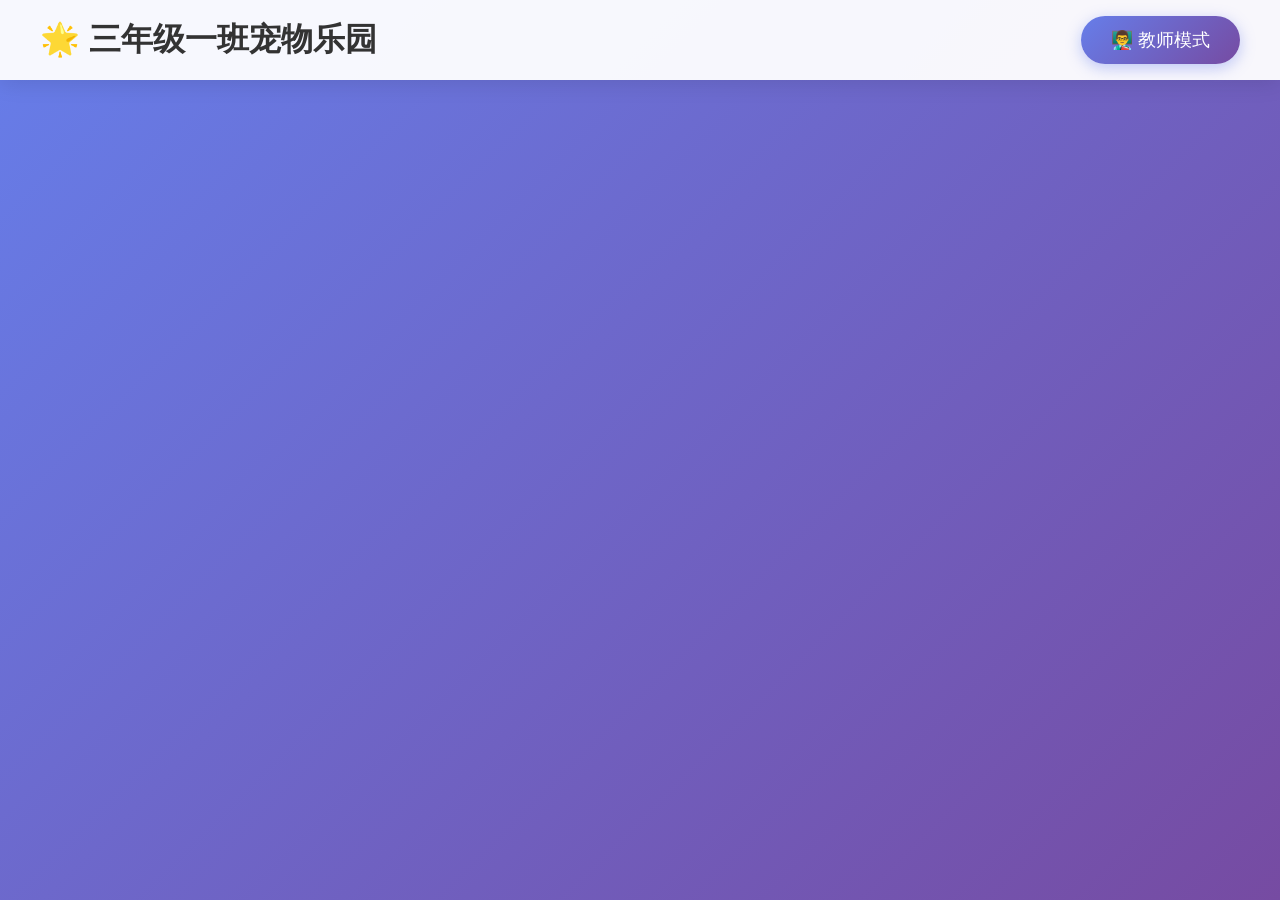
==== web/index.html @ d1b46714 "ClassPet Pro v1.0 - Initial release" ====
<!DOCTYPE html>
<html lang="zh-CN">
<head>
    <meta charset="UTF-8">
    <meta name="viewport" content="width=device-width, initial-scale=1.0, user-scalable=no">
    <title>ClassPet Pro - 班级宠物养成</title>
    <link rel="stylesheet" href="assets/css/style.css">
</head>
<body>
    <div id="app">
        <!-- 顶部标题栏 -->
        <header class="header">
            <h1 class="class-name">🌟 三年级一班宠物乐园</h1>
            <div class="header-actions">
                <button class="btn-teacher" id="btnTeacher">👨‍🏫 教师模式</button>
            </div>
        </header>

        <!-- 宠物展示区 -->
        <main class="pet-grid" id="petGrid">
            <!-- 动态生成40个宠物卡片 -->
        </main>

        <!-- 学生详情弹窗 -->
        <div class="modal" id="studentModal">
            <div class="modal-content">
                <span class="close-btn" id="closeModal">&times;</span>
                <div class="student-detail">
                    <div class="pet-display">
                        <img id="detailPetImage" src="" alt="宠物">
                        <div class="evolution-effect" id="evolutionEffect"></div>
                    </div>
                    <h2 id="detailName">学生姓名</h2>
                    <div class="score-section">
                        <div class="current-score">
                            <span class="score-label">当前积分</span>
                            <span class="score-value" id="detailScore">0</span>
                        </div>
                        <div class="score-controls">
                            <button class="btn-score btn-minus" data-value="-5">-5</button>
                            <button class="btn-score btn-minus" data-value="-1">-1</button>
                            <button class="btn-score btn-plus" data-value="+1">+1</button>
                            <button class="btn-score btn-plus" data-value="+5">+5</button>
                            <button class="btn-score btn-plus" data-value="+10">+10</button>
                        </div>
                    </div>
                    <div class="progress-section">
                        <div class="stage-info">
                            <span id="currentStage">蛋</span>
                            <span class="arrow">→</span>
                            <span id="nextStage">幼崽</span>
                        </div>
                        <div class="progress-bar">
                            <div class="progress-fill" id="progressFill"></div>
                        </div>
                        <div class="progress-text">
                            还需 <span id="needScore">50</span> 分升级
                        </div>
                    </div>
                    <div class="rewards-section">
                        <h3>🏆 已获得奖励</h3>
                        <div class="rewards-list" id="rewardsList">
                            <span class="no-rewards">暂无奖励</span>
                        </div>
                    </div>
                    <button class="btn-redeem" id="btnRedeem">🎁 兑换奖励</button>
                </div>
            </div>
        </div>

        <!-- 教师模式密码弹窗 -->
        <div class="modal" id="teacherModal">
            <div class="modal-content modal-small">
                <h2>🔐 教师验证</h2>
                <div class="password-input">
                    <input type="password" id="teacherPassword" placeholder="请输入4位密码" maxlength="4">
                </div>
                <div class="numpad" id="numpad">
                    <button>1</button><button>2</button><button>3</button>
                    <button>4</button><button>5</button><button>6</button>
                    <button>7</button><button>8</button><button>9</button>
                    <button class="btn-clear">C</button><button>0</button><button class="btn-ok">✓</button>
                </div>
            </div>
        </div>

        <!-- 教师管理面板 -->
        <div class="modal" id="adminModal">
            <div class="modal-content modal-large">
                <span class="close-btn" id="closeAdmin">&times;</span>
                <h2>⚙️ 班级管理</h2>
                <div class="admin-tabs">
                    <button class="tab-btn active" data-tab="students">👥 学生管理</button>
                    <button class="tab-btn" data-tab="settings">🔧 进化设置</button>
                    <button class="tab-btn" data-tab="rewards">🎁 奖励设置</button>
                    <button class="tab-btn" data-tab="data">💾 数据管理</button>
                </div>
                <div class="tab-content" id="tabContent">
                    <!-- 动态内容 -->
                </div>
            </div>
        </div>

        <!-- 兑换奖励弹窗 -->
        <div class="modal" id="redeemModal">
            <div class="modal-content">
                <span class="close-btn" id="closeRedeem">&times;</span>
                <h2>🎁 兑换奖励</h2>
                <div class="redeem-list" id="redeemList">
                    <!-- 动态生成奖励列表 -->
                </div>
            </div>
        </div>

        <!-- 进化庆祝弹窗 -->
        <div class="modal celebration" id="celebrationModal">
            <div class="celebration-content">
                <div class="celebration-pet" id="celebrationPet"></div>
                <h1 class="celebration-title">🎉 恭喜进化！</h1>
                <p class="celebration-text" id="celebrationText"></p>
                <button class="btn-celebrate" id="btnCelebrate">太棒了！</button>
            </div>
        </div>
    </div>

    <script src="js/app.js"></script>
</body>
</html>
---- web/assets/css/style.css ----
/* ClassPet Pro - 大屏优化样式 */

* {
    margin: 0;
    padding: 0;
    box-sizing: border-box;
    -webkit-tap-highlight-color: transparent;
    touch-action: manipulation;
}

body {
    font-family: -apple-system, BlinkMacSystemFont, 'Segoe UI', 'PingFang SC', 'Microsoft YaHei', sans-serif;
    background: linear-gradient(135deg, #667eea 0%, #764ba2 100%);
    min-height: 100vh;
    overflow: hidden;
}

/* 顶部标题栏 */
.header {
    display: flex;
    justify-content: space-between;
    align-items: center;
    padding: 20px 40px;
    background: rgba(255, 255, 255, 0.95);
    box-shadow: 0 4px 20px rgba(0, 0, 0, 0.1);
    position: fixed;
    top: 0;
    left: 0;
    right: 0;
    z-index: 100;
    height: 80px;
}

.class-name {
    font-size: 32px;
    color: #333;
    font-weight: 700;
}

.btn-teacher {
    padding: 12px 30px;
    font-size: 18px;
    background: linear-gradient(135deg, #667eea 0%, #764ba2 100%);
    color: white;
    border: none;
    border-radius: 25px;
    cursor: pointer;
    transition: all 0.3s;
    box-shadow: 0 4px 15px rgba(102, 126, 234, 0.4);
}

.btn-teacher:hover {
    transform: translateY(-2px);
    box-shadow: 0 6px 20px rgba(102, 126, 234, 0.5);
}

.btn-teacher:active {
    transform: translateY(0);
}

/* 宠物网格 - 40人布局 */
.pet-grid {
    display: grid;
    grid-template-columns: repeat(8, 1fr);
    grid-template-rows: repeat(5, 1fr);
    gap: 15px;
    padding: 100px 30px 30px;
    height: 100vh;
}

/* 宠物卡片 */
.pet-card {
    background: white;
    border-radius: 20px;
    padding: 15px;
    display: flex;
    flex-direction: column;
    align-items: center;
    justify-content: space-between;
    box-shadow: 0 8px 30px rgba(0, 0, 0, 0.12);
    cursor: pointer;
    transition: all 0.3s;
    position: relative;
    overflow: hidden;
}

.pet-card:hover {
    transform: translateY(-5px);
    box-shadow: 0 12px 40px rgba(0, 0, 0, 0.15);
}

.pet-card:active {
    transform: scale(0.98);
}

/* 宠物图片容器 */
.pet-image-container {
    width: 80px;
    height: 80px;
    border-radius: 50%;
    display: flex;
    align-items: center;
    justify-content: center;
    margin-bottom: 8px;
    position: relative;
}

.pet-image {
    width: 70px;
    height: 70px;
    object-fit: contain;
    transition: all 0.3s;
}

/* 宠物阶段颜色 */
.stage-egg { background: linear-gradient(135deg, #FFE4B5 0%, #FFD699 100%); }
.stage-baby { background: linear-gradient(135deg, #98FB98 0%, #90EE90 100%); }
.stage-young { background: linear-gradient(135deg, #87CEEB 0%, #87CEFA 100%); }
.stage-adult { background: linear-gradient(135deg, #DDA0DD 0%, #DA70D6 100%); }

/* 学生姓名 */
.student-name {
    font-size: 16px;
    font-weight: 600;
    color: #333;
    margin-bottom: 5px;
}

/* 积分显示 */
.score-display {
    font-size: 20px;
    font-weight: 700;
    color: #667eea;
}

/* 阶段标签 */
.stage-badge {
    font-size: 12px;
    padding: 4px 12px;
    border-radius: 12px;
    color: white;
    font-weight: 500;
    margin-top: 5px;
}

.stage-badge.egg { background: #FFB347; }
.stage-badge.baby { background: #32CD32; }
.stage-badge.young { background: #1E90FF; }
.stage-badge.adult { background: #9370DB; }

/* 弹窗样式 */
.modal {
    display: none;
    position: fixed;
    top: 0;
    left: 0;
    width: 100%;
    height: 100%;
    background: rgba(0, 0, 0, 0.7);
    z-index: 1000;
    justify-content: center;
    align-items: center;
}

.modal.active {
    display: flex;
}

.modal-content {
    background: white;
    border-radius: 30px;
    padding: 40px;
    max-width: 600px;
    width: 90%;
    max-height: 90vh;
    overflow-y: auto;
    position: relative;
    animation: modalSlideIn 0.3s ease;
}

.modal-small {
    max-width: 400px;
    text-align: center;
}

.modal-large {
    max-width: 800px;
}

@keyframes modalSlideIn {
    from {
        opacity: 0;
        transform: translateY(50px);
    }
    to {
        opacity: 1;
        transform: translateY(0);
    }
}

.close-btn {
    position: absolute;
    top: 20px;
    right: 25px;
    font-size: 36px;
    color: #999;
    cursor: pointer;
    transition: color 0.3s;
}

.close-btn:hover {
    color: #333;
}

/* 学生详情 */
.student-detail {
    text-align: center;
}

.pet-display {
    width: 150px;
    height: 150px;
    margin: 0 auto 20px;
    border-radius: 50%;
    display: flex;
    align-items: center;
    justify-content: center;
    position: relative;
}

.pet-display img {
    width: 120px;
    height: 120px;
    object-fit: contain;
}

.student-detail h2 {
    font-size: 28px;
    color: #333;
    margin-bottom: 20px;
}

/* 积分区域 */
.score-section {
    background: #f8f9fa;
    border-radius: 20px;
    padding: 25px;
    margin-bottom: 25px;
}

.current-score {
    margin-bottom: 20px;
}

.score-label {
    font-size: 16px;
    color: #666;
    margin-right: 10px;
}

.score-value {
    font-size: 42px;
    font-weight: 700;
    color: #667eea;
}

/* 加减分按钮 */
.score-controls {
    display: flex;
    gap: 10px;
    justify-content: center;
    flex-wrap: wrap;
}

.btn-score {
    width: 60px;
    height: 60px;
    border-radius: 15px;
    border: none;
    font-size: 20px;
    font-weight: 700;
    cursor: pointer;
    transition: all 0.2s;
}

.btn-plus {
    background: linear-gradient(135deg, #67eea 0%, #764ba2 100%);
    background: linear-gradient(135deg, #667eea 0%, #764ba2 100%);
    color: white;
}

.btn-minus {
    background: #ff6b6b;
    color: white;
}

.btn-score:hover {
    transform: scale(1.05);
}

.btn-score:active {
    transform: scale(0.95);
}

/* 进度条 */
.progress-section {
    margin-bottom: 25px;
}

.stage-info {
    display: flex;
    justify-content: center;
    align-items: center;
    gap: 15px;
    margin-bottom: 15px;
    font-size: 18px;
}

.stage-info span:first-child {
    font-weight: 700;
    color: #667eea;
}

.stage-info span:last-child {
    color: #999;
}

.arrow {
    color: #ccc;
}

.progress-bar {
    height: 20px;
    background: #e9ecef;
    border-radius: 10px;
    overflow: hidden;
    margin-bottom: 10px;
}

.progress-fill {
    height: 100%;
    background: linear-gradient(90deg, #667eea 0%, #764ba2 100%);
    border-radius: 10px;
    transition: width 0.5s ease;
}

.progress-text {
    color: #666;
    font-size: 14px;
}

/* 奖励区域 */
.rewards-section {
    margin-bottom: 25px;
}

.rewards-section h3 {
    font-size: 18px;
    color: #333;
    margin-bottom: 15px;
}

.rewards-list {
    display: flex;
    flex-wrap: wrap;
    gap: 10px;
    justify-content: center;
}

.reward-item {
    background: #fff3cd;
    color: #856404;
    padding: 8px 16px;
    border-radius: 20px;
    font-size: 14px;
}

.no-rewards {
    color: #999;
    font-size: 14px;
}

.btn-redeem {
    width: 100%;
    padding: 18px;
    font-size: 20px;
    background: linear-gradient(135deg, #f093fb 0%, #f5576c 100%);
    color: white;
    border: none;
    border-radius: 15px;
    cursor: pointer;
    transition: all 0.3s;
}

.btn-redeem:hover {
    transform: translateY(-2px);
    box-shadow: 0 8px 25px rgba(245, 87, 108, 0.4);
}

/* 数字键盘 */
.password-input {
    margin: 30px 0;
}

.password-input input {
    width: 200px;
    height: 60px;
    font-size: 32px;
    text-align: center;
    border: 3px solid #ddd;
    border-radius: 15px;
    letter-spacing: 10px;
}

.password-input input:focus {
    outline: none;
    border-color: #667eea;
}

.numpad {
    display: grid;
    grid-template-columns: repeat(3, 1fr);
    gap: 15px;
    max-width: 300px;
    margin: 0 auto;
}

.numpad button {
    width: 80px;
    height: 80px;
    font-size: 28px;
    border: none;
    border-radius: 15px;
    background: #f8f9fa;
    cursor: pointer;
    transition: all 0.2s;
}

.numpad button:hover {
    background: #e9ecef;
}

.numpad button:active {
    transform: scale(0.95);
}

.numpad .btn-clear {
    background: #ff6b6b;
    color: white;
}

.numpad .btn-ok {
    background: #51cf66;
    color: white;
}

/* 庆祝弹窗 */
.celebration {
    background: rgba(0, 0, 0, 0.85);
}

.celebration-content {
    background: white;
    border-radius: 40px;
    padding: 60px;
    text-align: center;
    animation: celebrateIn 0.5s ease;
}

@keyframes celebrateIn {
    from {
        opacity: 0;
        transform: scale(0.5);
    }
    to {
        opacity: 1;
        transform: scale(1);
    }
}

.celebration-pet {
    width: 200px;
    height: 200px;
    margin: 0 auto 30px;
    border-radius: 50%;
    display: flex;
    align-items: center;
    justify-content: center;
    font-size: 100px;
    animation: bounce 0.6s ease infinite alternate;
}

@keyframes bounce {
    from { transform: translateY(0); }
    to { transform: translateY(-20px); }
}

.celebration-title {
    font-size: 42px;
    color: #667eea;
    margin-bottom: 20px;
}

.celebration-text {
    font-size: 20px;
    color: #666;
    margin-bottom: 30px;
}

.btn-celebrate {
    padding: 18px 60px;
    font-size: 22px;
    background: linear-gradient(135deg, #667eea 0%, #764ba2 100%);
    color: white;
    border: none;
    border-radius: 30px;
    cursor: pointer;
}

/* 管理面板 */
.admin-tabs {
    display: flex;
    gap: 10px;
    margin-bottom: 30px;
    border-bottom: 2px solid #e9ecef;
    padding-bottom: 15px;
}

.tab-btn {
    padding: 12px 24px;
    font-size: 16px;
    border: none;
    background: transparent;
    color: #666;
    cursor: pointer;
    border-radius: 10px;
    transition: all 0.3s;
}

.tab-btn.active {
    background: #667eea;
    color: white;
}

.tab-content {
    min-height: 300px;
}

/* 响应式 - 适配不同分辨率 */
@media (max-width: 1920px) {
    .pet-grid {
        grid-template-columns: repeat(8, 1fr);
        grid-template-rows: repeat(5, 1fr);
    }
}

@media (max-width: 1366px) {
    .pet-grid {
        grid-template-columns: repeat(6, 1fr);
        grid-template-rows: repeat(7, 1fr);
    }
}

/* 触摸优化 */
@media (pointer: coarse) {
    .pet-card {
        min-height: 160px;
    }
    
    .btn-score {
        width: 70px;
        height: 70px;
    }
    
    .numpad button {
        width: 90px;
        height: 90px;
    }
}

/* 动画效果 */
@keyframes pulse {
    0%, 100% { transform: scale(1); }
    50% { transform: scale(1.05); }
}

.evolution-effect {
    position: absolute;
    top: 0;
    left: 0;
    width: 100%;
    height: 100%;
    pointer-events: none;
    opacity: 0;
}

.evolution-effect.active {
    animation: evolutionFlash 1s ease;
}

@keyframes evolutionFlash {
    0% { opacity: 0; }
    25% { opacity: 1; background: radial-gradient(circle, gold 0%, transparent 70%); }
    50% { opacity: 0; }
    75% { opacity: 1; background: radial-gradient(circle, #667eea 0%, transparent 70%); }
    100% { opacity: 0; }
}

/* 积分变化动画 */
.score-change {
    position: absolute;
    font-size: 24px;
    font-weight: 700;
    animation: scoreFloat 1s ease forwards;
    pointer-events: none;
}

.score-change.up {
    color: #51cf66;
}

.score-change.down {
    color: #ff6b6b;
}

@keyframes scoreFloat {
    0% {
        opacity: 1;
        transform: translateY(0);
    }
    100% {
        opacity: 0;
        transform: translateY(-50px);
    }
}
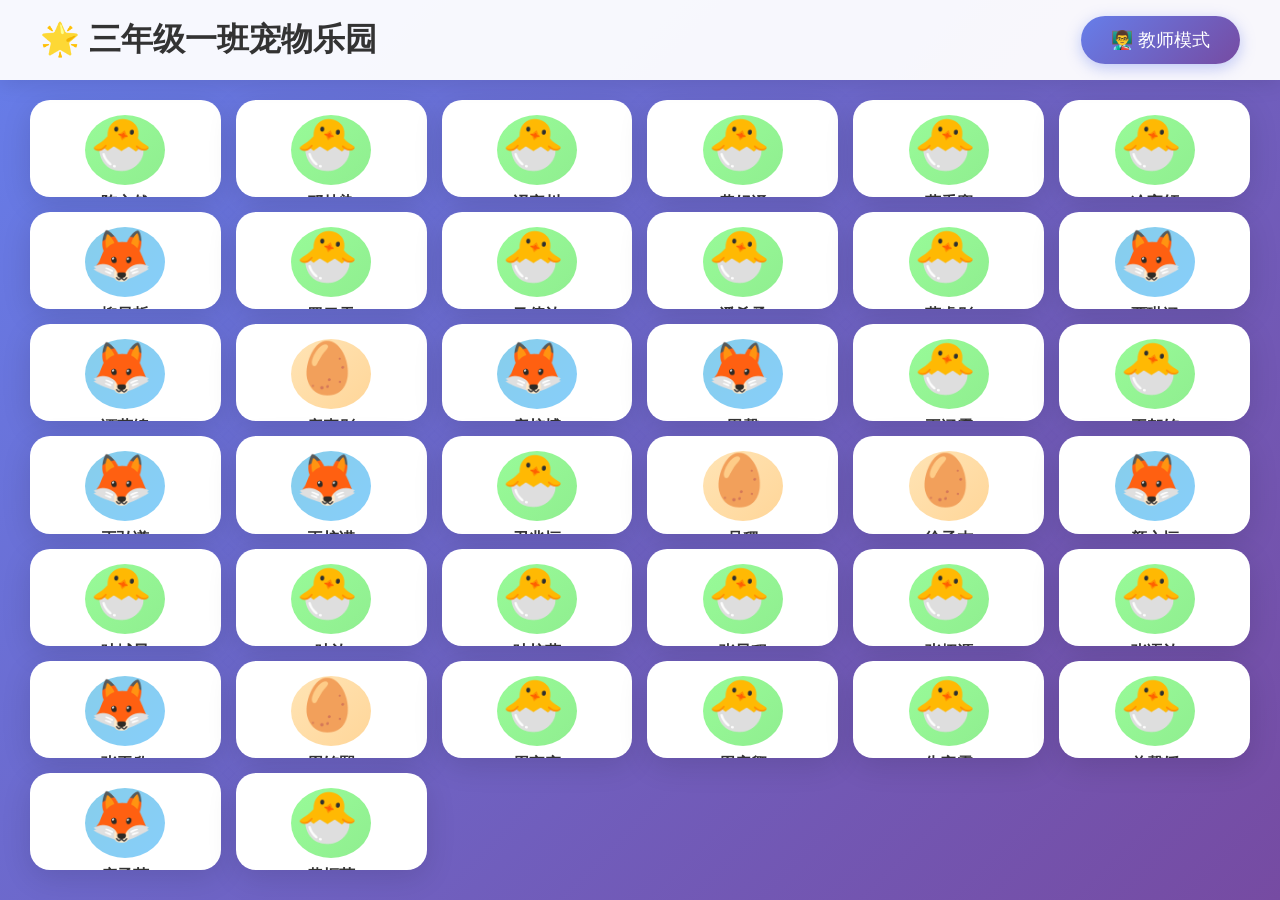
==== commit 219e15f5: "Add files via upload" ====
--- a/web/index.html
+++ b/web/index.html
@@ -123,6 +123,10 @@
         </div>
     </div>
 
+    <script src="js/pets.js"></script>
+    <script src="js/audio.js"></script>
+    <script src="js/effects.js"></script>
+    <script src="js/feishu-sync.js"></script>
     <script src="js/app.js"></script>
 </body>
 </html>
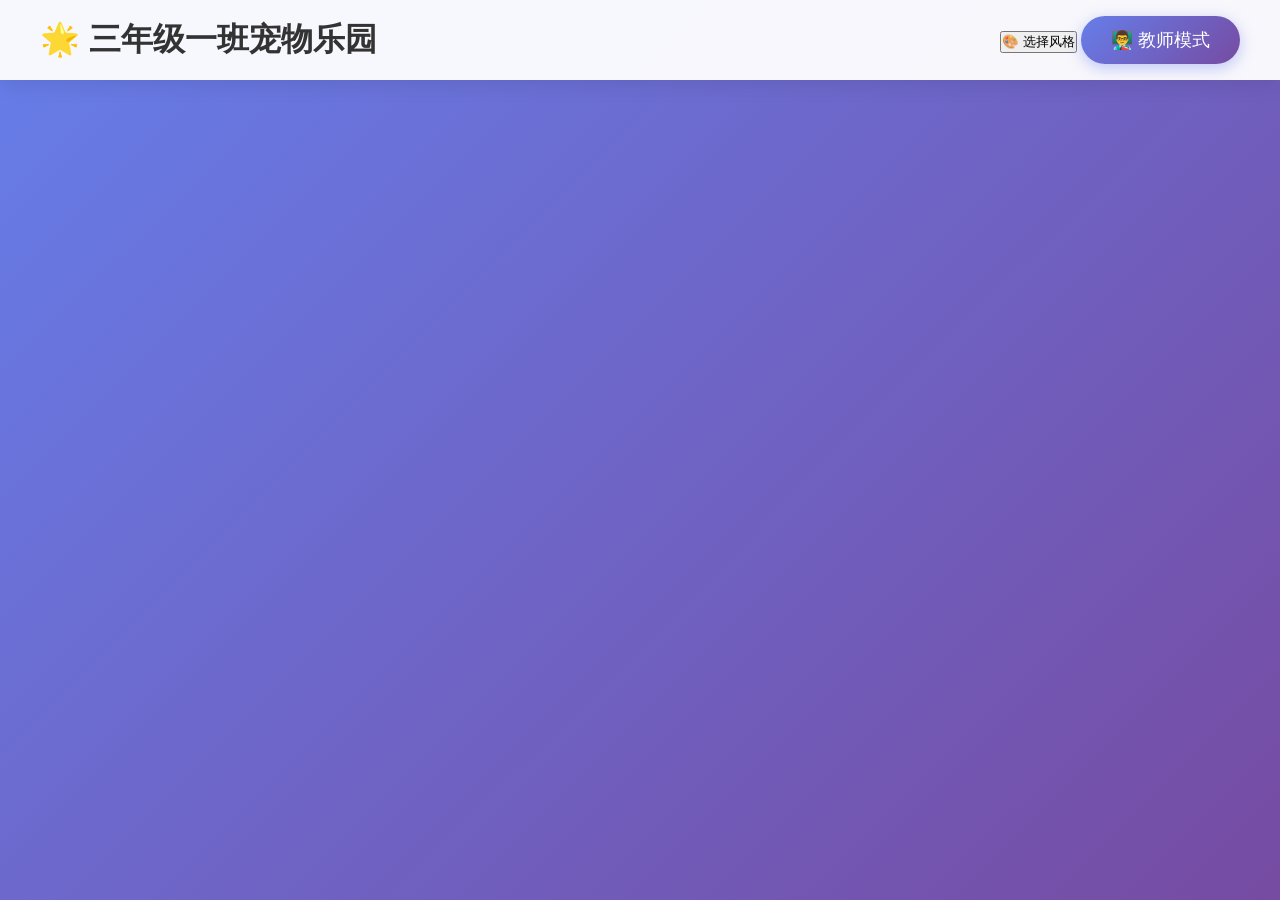
==== commit 2c2942c3: "Fix: 修复教师模式跳转、宠物选择功能、样式优化" ====
--- a/web/index.html
+++ b/web/index.html
@@ -4,7 +4,7 @@
     <meta charset="UTF-8">
     <meta name="viewport" content="width=device-width, initial-scale=1.0, user-scalable=no">
     <title>ClassPet Pro - 班级宠物养成</title>
-    <link rel="stylesheet" href="assets/css/style.css">
+    <link rel="stylesheet" href="assets/css/style.css?v=3">
 </head>
 <body>
     <div id="app">
@@ -12,6 +12,7 @@
         <header class="header">
             <h1 class="class-name">🌟 三年级一班宠物乐园</h1>
             <div class="header-actions">
+                <button class="btn-style" id="btnSelectStyle" onclick="showPetStyleSelection()">🎨 选择风格</button>
                 <button class="btn-teacher" id="btnTeacher">👨‍🏫 教师模式</button>
             </div>
         </header>
@@ -123,6 +124,35 @@
         </div>
     </div>
 
+    <!-- 宠物风格选择弹窗 -->
+    <div class="modal" id="petSelectModal">
+        <div class="modal-content">
+            <h2>🎨 选择你的宠物风格</h2>
+            <div class="pet-style-grid" id="petStyleGrid">
+                <div class="pet-style-option" data-style="cute">
+                    <div class="style-preview">🐱</div>
+                    <div class="style-name">萌宠风</div>
+                </div>
+                <div class="pet-style-option" data-style="fantasy">
+                    <div class="style-preview">🐉</div>
+                    <div class="style-name">幻想风</div>
+                </div>
+                <div class="pet-style-option" data-style="pixel">
+                    <div class="style-preview">🐤</div>
+                    <div class="style-name">像素风</div>
+                </div>
+                <div class="pet-style-option" data-style="scifi">
+                    <div class="style-preview">🤖</div>
+                    <div class="style-name">科幻风</div>
+                </div>
+                <div class="pet-style-option" data-style="china">
+                    <div class="style-preview">🐼</div>
+                    <div class="style-name">国潮风</div>
+                </div>
+            </div>
+        </div>
+    </div>
+
     <script src="js/pets.js"></script>
     <script src="js/audio.js"></script>
     <script src="js/effects.js"></script>
--- a/web/assets/css/style.css
+++ b/web/assets/css/style.css
@@ -1,4 +1,4 @@
-/* ClassPet Pro - 大屏优化样式 */
+/* ClassPet Pro - 大屏优化样式 v2 */
 
 * {
     margin: 0;
@@ -633,3 +633,42 @@
         transform: translateY(-50px);
     }
 }
+
+/* 宠物风格选择 */
+.pet-style-grid {
+    display: grid;
+    grid-template-columns: repeat(5, 1fr);
+    gap: 20px;
+    padding: 20px;
+}
+
+.pet-style-option {
+    background: white;
+    border-radius: 15px;
+    padding: 20px;
+    text-align: center;
+    cursor: pointer;
+    transition: all 0.3s;
+    box-shadow: 0 4px 15px rgba(0,0,0,0.1);
+}
+
+.pet-style-option:hover {
+    transform: translateY(-5px);
+    box-shadow: 0 8px 25px rgba(0,0,0,0.15);
+}
+
+.pet-style-option.selected {
+    border: 3px solid #667eea;
+    background: #f0f4ff;
+}
+
+.pet-style-option .style-preview {
+    font-size: 60px;
+    margin-bottom: 10px;
+}
+
+.pet-style-option .style-name {
+    font-size: 16px;
+    color: #333;
+    font-weight: 600;
+}
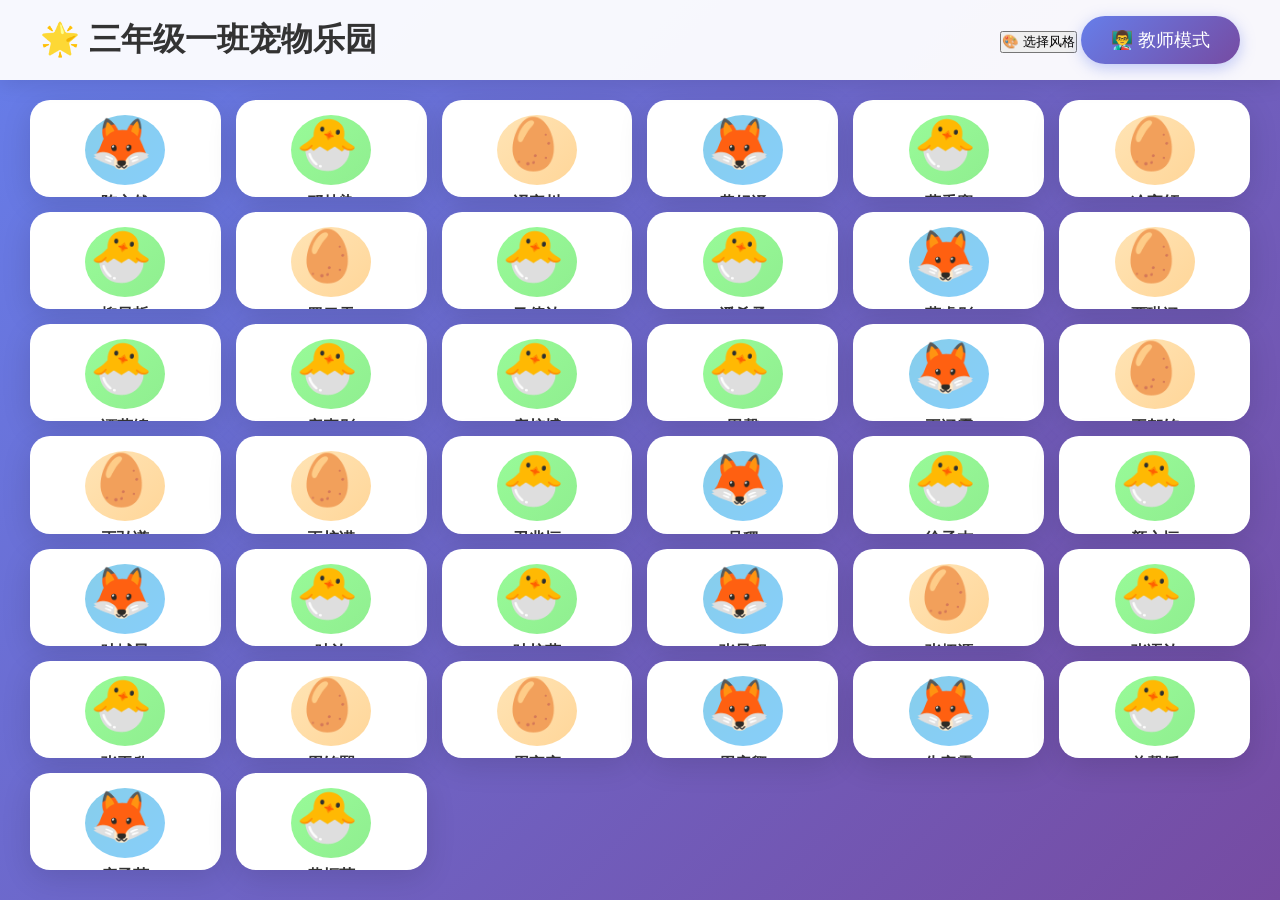
==== commit baf24a61: "Safari cache fix: new filenames v5" ====
--- a/web/index.html
+++ b/web/index.html
@@ -4,7 +4,8 @@
     <meta charset="UTF-8">
     <meta name="viewport" content="width=device-width, initial-scale=1.0, user-scalable=no">
     <title>ClassPet Pro - 班级宠物养成</title>
-    <link rel="stylesheet" href="assets/css/style.css?v=3">
+    <link rel="stylesheet" href="assets/css/style.css?v=5">
+    <script>console.log('ClassPet Pro v1.0.5 - 2026-03-12');</script>
 </head>
 <body>
     <div id="app">
@@ -153,10 +154,10 @@
         </div>
     </div>
 
-    <script src="js/pets.js"></script>
-    <script src="js/audio.js"></script>
-    <script src="js/effects.js"></script>
-    <script src="js/feishu-sync.js"></script>
-    <script src="js/app.js"></script>
+    <script src="js/pets.v5.js"></script>
+    <script src="js/audio.v5.js"></script>
+    <script src="js/effects.js?v=5"></script>
+    <script src="js/feishu-sync.js?v=5"></script>
+    <script src="js/app.v5.js"></script>
 </body>
 </html>
